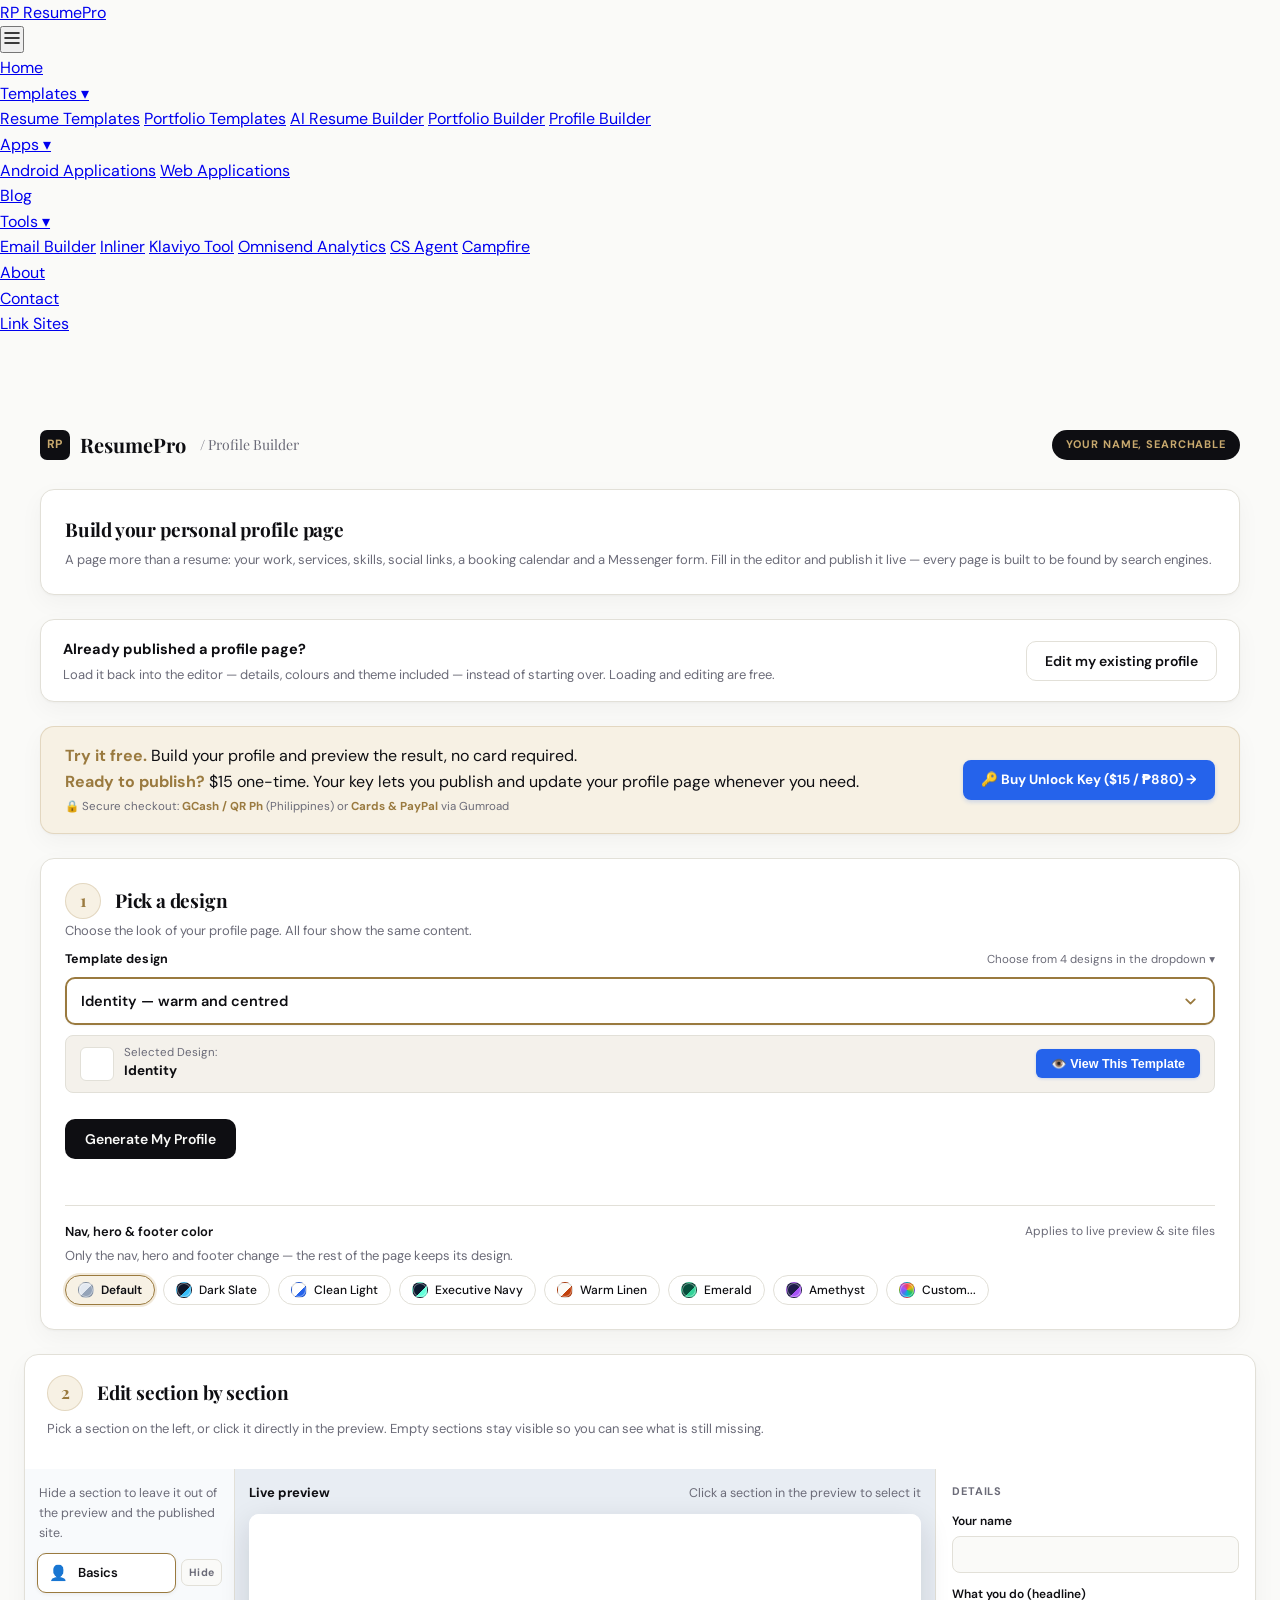
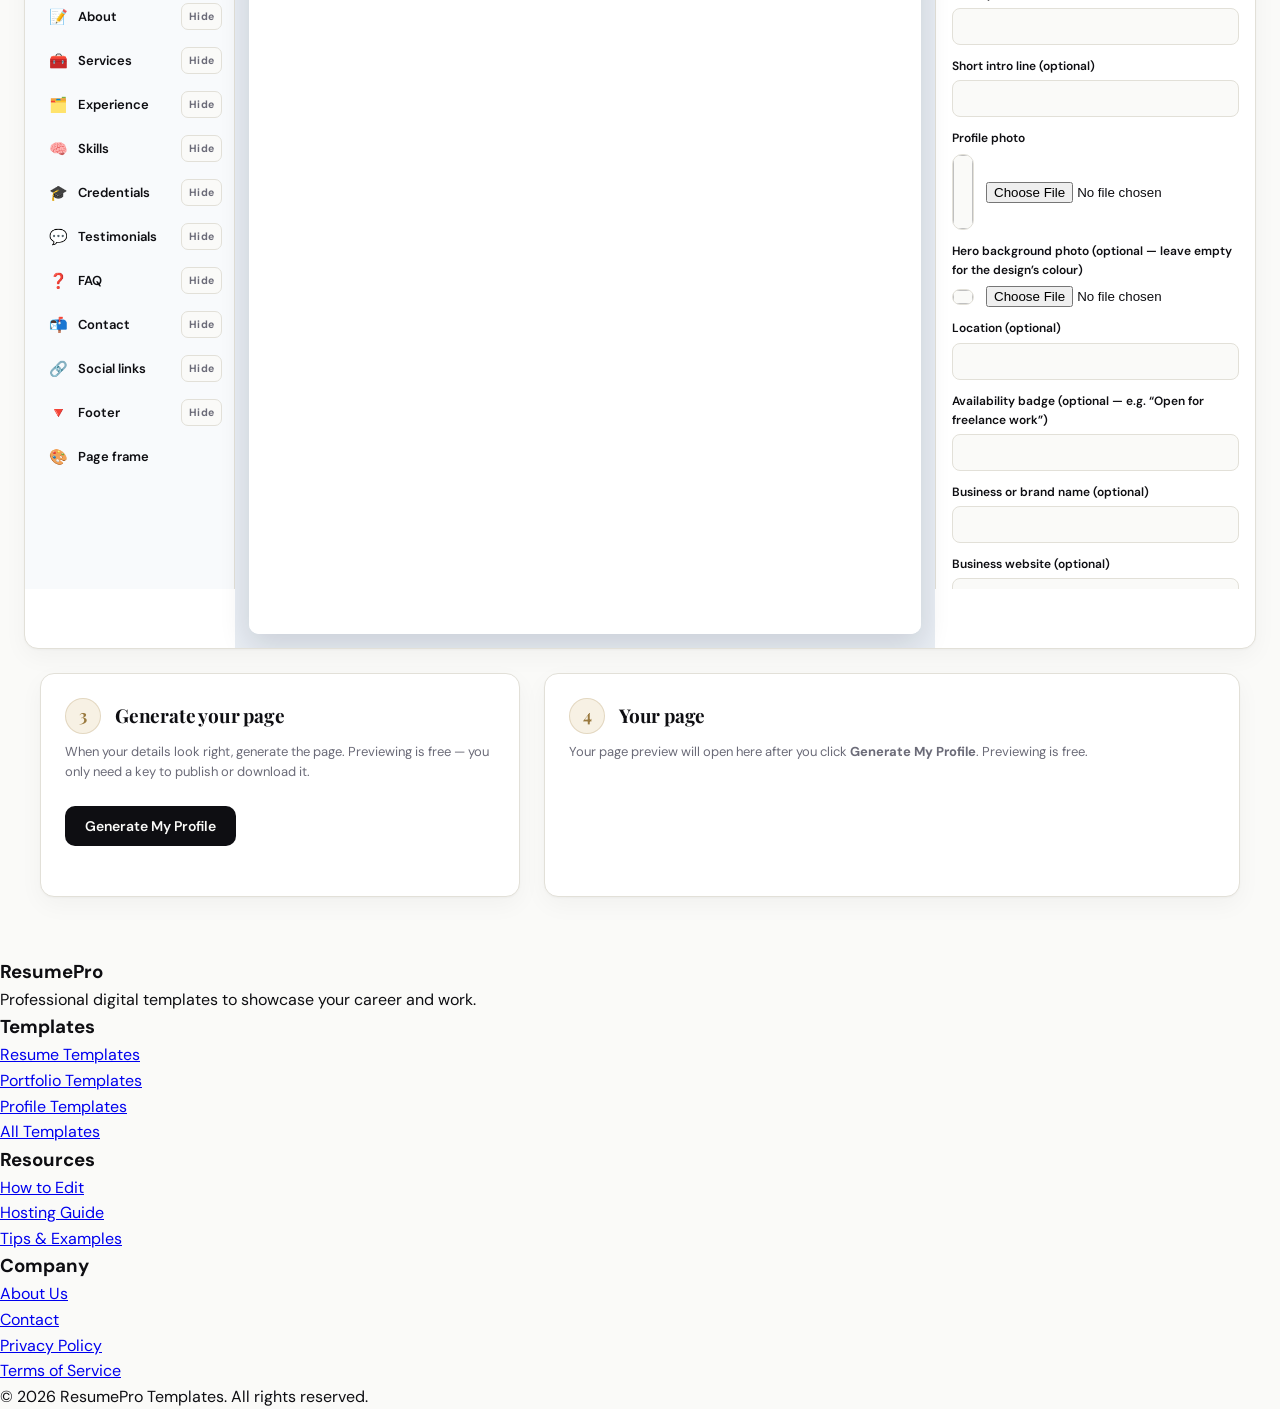
==== index.html @ a58b259f "Add files via upload" ====
<!DOCTYPE html>
<html lang="en">
<head>
<!-- Google tag (gtag.js) -->
<script async src="https://www.googletagmanager.com/gtag/js?id=G-W52LYHBGZY"></script>
<script>
  window.dataLayer = window.dataLayer || [];
  function gtag(){dataLayer.push(arguments);}
  gtag('js', new Date());
  gtag('config', 'G-W52LYHBGZY');
</script>

<meta charset="UTF-8">
<meta name="viewport" content="width=device-width, initial-scale=1.0">
<title>ResumePro — Profile Builder</title>
<meta name="description" content="Build a personal profile page that search engines can find: your work, services, skills, social links, booking calendar and a Messenger contact form. Free to build and preview — $15 one-time to publish.">
<link rel="icon" href="../favicon.svg" type="image/svg+xml">
<link rel="stylesheet" href="../header.css">
<link rel="stylesheet" href="../footer.css">
<link rel="preconnect" href="https://fonts.googleapis.com">
<link rel="preconnect" href="https://fonts.gstatic.com" crossorigin>
<link href="https://fonts.googleapis.com/css2?family=Playfair+Display:ital,wght@0,400;0,700;0,900;1,400;1,700&family=DM+Sans:wght@300;400;500;600&display=swap" rel="stylesheet">
<style>
  :root {
    --ink: #0e0e12;
    --ink-soft: #6b6b78;
    --paper: #fafaf8;
    --paper-warm: #f4f1eb;
    --card: #ffffff;
    --accent: #c8a96e;
    --accent-light: #e8d9b8;
    --accent-dark: #9a7a3f;
    --accent-tint: #f7f1e4;
    --border: #e2e0d8;
    --success: #2d7a4f;
    --error: #b3432f;
    --error-tint: #fbeae6;
    --dark: #0e0e12;
    --font-display: 'Playfair Display', Georgia, serif;
    --font-body: 'DM Sans', 'Segoe UI', system-ui, sans-serif;
    --primary-color: var(--ink);
    --text-color: var(--ink);
    --muted-color: var(--ink-soft);
    --bg-color: var(--paper);
  }
  * { box-sizing: border-box; }
  *, *::before, *::after { margin: 0; padding: 0; box-sizing: border-box; }
  body { font-family: var(--font-body); background: var(--paper); color: var(--ink); margin:0; padding:0; overflow-x: hidden; line-height: 1.6; }
  .page-content {padding: 32px 24px 60px;}
  .wrap { max-width: 1200px; margin: 0 auto; display:grid; gap:24px; grid-template-columns: 1fr; min-width: 0; }
  @media (min-width:1000px){ .wrap.two-col { grid-template-columns: 480px 1fr; } }

  .brand-bar { max-width:1200px; margin:60px auto 28px; display:flex; align-items:center; justify-content:space-between; flex-wrap:wrap; gap:12px; }
  .brand-mark { display:flex; align-items:center; gap:10px; font-family: var(--font-display); font-weight:700; font-size:20px; color: var(--ink); }
  .brand-mark .doc-icon { width:30px; height:30px; border-radius:7px; background:var(--ink); display:flex; align-items:center; justify-content:center; color:var(--accent); font-size:12px; font-weight:700; letter-spacing:0.02em; flex-shrink:0; font-family:var(--font-body); }
  .badge-pill { display:inline-flex; align-items:center; gap:6px; background:var(--ink); color:var(--accent); font-size:11px; font-weight:700; letter-spacing:0.08em; text-transform:uppercase; padding:6px 14px; border-radius:999px; }

  .panel { background:var(--card); border:1px solid var(--border); border-radius:14px; padding:24px; box-shadow:0 1px 2px rgba(14,14,18,0.03), 0 8px 24px rgba(14,14,18,0.04); min-width: 0; }
  .step-head { display:flex; align-items:center; gap:14px; margin-bottom:4px; }
  .step-badge { width:36px; height:36px; border-radius:50%; background:var(--accent-tint); color:var(--accent-dark); font-family:var(--font-display); font-weight:700; font-size:17px; display:flex; align-items:center; justify-content:center; flex-shrink:0; border:1px solid rgba(154,122,63,0.22); }
  h1 { font-family: var(--font-display); font-size:19px; font-weight:700; margin:0; color:var(--ink); letter-spacing:-0.01em; }
  h2 { font-family: var(--font-display); font-size:15px; font-weight:600; margin:22px 0 12px; color:var(--accent-dark); border-bottom:1px solid var(--border); padding-bottom:8px; }
  .sub { color:var(--ink-soft); font-size:13px; margin:8px 0 14px; line-height:1.55; }
  label { font-size:12px; font-weight:600; display:block; margin:8px 0 4px; color:var(--ink); }
  input[type=text], input[type=number], textarea, select {
    width:100%; padding:9px 11px; border:1px solid var(--border); border-radius:8px; font-size:13px; font-family:var(--font-body); background:var(--paper); color:var(--ink);
  }
  input:focus, textarea:focus, select:focus { outline:2px solid var(--accent-dark); outline-offset:1px; }
  textarea { min-height:60px; resize:vertical; }

  /* Template dropdown — styled so it clearly reads as a select control */
  .tpl-select-label { display:flex; align-items:baseline; justify-content:space-between; gap:10px; flex-wrap:wrap; margin:2px 0 8px; }
  .tpl-select-label label { display:inline; margin:0; font-size:12.5px; font-weight:700; color:var(--ink); letter-spacing:0.01em; }
  .tpl-select-label .tpl-select-hint { font-size:11.5px; color:var(--ink-soft); }
  #templateSelect {
    appearance:none; -webkit-appearance:none; -moz-appearance:none;
    width:100%; padding:13px 46px 13px 14px;
    border:2px solid var(--accent-dark); border-radius:10px;
    background-color:#ffffff;
    background-image:url("data:image/svg+xml;charset=UTF-8,%3Csvg xmlns='http://www.w3.org/2000/svg' viewBox='0 0 24 24' fill='none' stroke='%239a7a3f' stroke-width='2.6' stroke-linecap='round' stroke-linejoin='round'%3E%3Cpolyline points='6 9 12 15 18 9'/%3E%3C/svg%3E");
    background-repeat:no-repeat; background-position:right 14px center; background-size:17px 17px;
    font-family:var(--font-body); font-size:14.5px; font-weight:600; color:var(--ink);
    cursor:pointer; box-shadow:0 1px 2px rgba(14,14,18,0.05);
    transition:border-color .15s ease, box-shadow .15s ease, background-color .15s ease;
  }
  #templateSelect:hover { border-color:#7a5f2f; background-color:var(--accent-tint); box-shadow:0 3px 10px rgba(154,122,63,0.16); }
  #templateSelect:focus { outline:none; border-color:var(--accent-dark); box-shadow:0 0 0 4px rgba(154,122,63,0.2); }
  .item-card { border:1px solid var(--border); border-radius:10px; padding:12px; margin-bottom:10px; background:var(--paper); position:relative; }
  .item-card .remove-btn { position:absolute; top:8px; right:8px; background:var(--error-tint); color:var(--error); border:none; border-radius:6px; padding:4px 8px; font-size:11px; cursor:pointer; font-family:var(--font-body); font-weight:600; }
  .items-container.nested { margin:6px 0 8px; padding:10px 10px 4px; border-left:3px solid var(--accent-light); background:var(--card); border-radius:0 8px 8px 0; }
  .items-container.nested .item-card { background:var(--paper-warm); }
  .item-image { padding:6px; font-size:12px; }
  .item-image-preview { display:block; max-width:120px; border-radius:6px; margin-top:6px; }
  .add-btn { background:var(--accent-tint); color:var(--accent-dark); border:1px dashed var(--accent-dark); padding:8px; border-radius:8px; font-size:13px; cursor:pointer; width:100%; margin-top:4px; font-family:var(--font-body); font-weight:600; }
  .add-btn:hover { background:var(--accent-light); }
  button.primary { background:var(--ink); color:var(--paper); border:none; padding:11px 20px; border-radius:10px; font-size:14px; cursor:pointer; font-weight:600; margin-top:10px; font-family:var(--font-body); transition:background 0.15s; }
  button.primary:hover:not(:disabled) { background:var(--accent-dark); }
  button.primary:disabled { opacity:0.5; cursor:not-allowed; }
  button.secondary { background:var(--card); color:var(--ink); border:1px solid var(--border); padding:10px 18px; border-radius:10px; font-size:14px; cursor:pointer; font-weight:600; font-family:var(--font-body); transition:background 0.15s; }
  button.secondary:hover:not(:disabled) { background:var(--paper-warm); }
  .status { font-size:13px; color:var(--ink-soft); margin-top:8px; min-height:18px; }
  .status.error { color:var(--error); } .status.success { color:var(--success); }
  button.is-loading { pointer-events: none; opacity: 0.75; }
  button.is-loading::before {
    content: ''; display: inline-block; width: 14px; height: 14px; margin-right: 8px; vertical-align: -2px;
    border-radius: 50%; border: 2px solid rgba(255, 255, 255, 0.35); border-top-color: #fff;
    animation: rpSpin 0.7s linear infinite;
  }
  button.secondary.is-loading::before { border-color: rgba(14, 14, 18, 0.2); border-top-color: var(--ink); }
  @keyframes rpSpin { to { transform: rotate(360deg); } }

  .img-upload { display:flex; align-items:center; gap:12px; margin-top:6px; }
  .img-preview { width:64px; height:64px; border-radius:10px; object-fit:cover; background:var(--paper); border:1px solid var(--border); }
  .json-box { background:var(--ink); color:var(--accent-light); font-family:'Courier New',monospace; font-size:12px; padding:14px; border-radius:10px; max-height:480px; width:600px; max-width:100%; overflow:auto; white-space:pre-wrap; min-width:0; border:1px solid rgba(255,255,255,0.06); }
  ::selection { background: var(--accent-light); color: var(--ink); }

  /* Theme & Color Switcher */
  .theme-swatch-grid { display:flex; flex-wrap:wrap; gap:8px; margin-top:8px; }
  .theme-pill {
    display:inline-flex; align-items:center; gap:7px; padding:6px 12px;
    background:var(--card); border:1px solid var(--border); border-radius:999px;
    font-size:12px; font-weight:500; color:var(--ink); cursor:pointer;
    transition:all 0.15s ease; user-select:none; font-family:var(--font-body);
  }
  .theme-pill:hover { border-color:var(--accent); transform:translateY(-1px); }
  .theme-pill.active { border-color:var(--accent-dark); background:var(--accent-tint); font-weight:600; box-shadow:0 0 0 2px rgba(200,169,110,0.25); }
  .theme-circle { width:16px; height:16px; border-radius:50%; border:1px solid rgba(0,0,0,0.15); flex-shrink:0; position:relative; box-shadow:inset 0 0 0 1px rgba(255,255,255,0.4); }

  /* Technical parts stay in the page for the code, but customers never see them */
  #resultBox, #downloadJsonBtn { display: none !important; }
  .price-note { background: var(--accent-tint); border: 1px solid rgba(154,122,63,0.22); }
  .price-note strong { color: var(--accent-dark); }

  /* --- Section editor (structure | preview | properties) --- */
  .editor-wrap { max-width: 1760px; }
  .editor-grid { display:grid; grid-template-columns: 210px minmax(0,1fr) 320px; align-items:stretch; }
  @media (max-width:1180px){ .editor-grid { grid-template-columns: 210px minmax(0,1fr); } .editor-properties { grid-column:1 / -1; border-left:0; border-top:1px solid var(--border); } }
  @media (max-width:860px){ .editor-grid { grid-template-columns:1fr; } .editor-rail { border-right:0; border-bottom:1px solid var(--border); } }

  .editor-rail { background:#f8fafc; border-right:1px solid var(--border); padding:14px 12px; max-height:720px; overflow:auto; }
  .editor-properties { border-left:1px solid var(--border); padding:14px 16px; max-height:720px; overflow:auto; background:#fff; }
  .editor-canvas { background:#e8edf3; padding:14px; display:flex; flex-direction:column; min-width:0; }
  .editor-canvas-head { display:flex; justify-content:space-between; align-items:center; gap:12px; flex-wrap:wrap; margin-bottom:10px; font-size:12.5px; color:var(--ink-soft); }
  .editor-canvas-head strong { color:var(--ink); font-size:13px; }
  .editor-canvas-body { position:relative; height:720px; background:#fff; border-radius:10px; overflow:hidden; box-shadow:0 10px 30px rgba(15,23,42,.14); }
  #editorPreview { width:100%; height:720px; border:0; display:block; background:#fff; transform-origin:top left; }
  @media (max-width:860px){ .editor-canvas-body { height:520px; } }

  .editor-panel-head { font-size:11px; font-weight:700; letter-spacing:.08em; text-transform:uppercase; color:var(--ink-soft); margin-bottom:10px; }
  .editor-section-btn { display:flex; align-items:center; gap:10px; width:100%; text-align:left; padding:9px 10px; margin-bottom:4px; border:1px solid transparent; border-radius:9px; background:transparent; cursor:pointer; font-family:var(--font-body); font-size:13px; font-weight:600; color:var(--ink); }
  .editor-section-btn:hover:not(:disabled) { background:#fff; border-color:var(--border); }
  .editor-section-btn.is-active { background:#fff; border-color:var(--accent-dark); box-shadow:0 1px 4px rgba(0,0,0,.07); }
  .editor-section-btn.is-unsupported { opacity:.4; cursor:not-allowed; }
  .editor-section-icon { font-size:15px; width:20px; text-align:center; }
  .editor-section-item { display:flex; align-items:center; gap:5px; margin-bottom:4px; }
  .editor-section-item .editor-section-btn { flex:1 1 auto; min-width:0; margin-bottom:0; }
  .editor-section-toggle { flex:0 0 auto; border:1px solid var(--border); background:var(--paper); color:var(--ink-soft); border-radius:7px; padding:6px 7px; font-family:var(--font-body); font-size:10.5px; font-weight:700; letter-spacing:.02em; cursor:pointer; }
  .editor-section-toggle:hover { border-color:var(--accent-dark); color:var(--accent-dark); background:#fff; }
  .editor-section-item.is-hidden .editor-section-btn { opacity:.55; }
  .editor-section-item.is-hidden .editor-section-name { text-decoration:line-through; }
  .editor-section-item.is-hidden .editor-section-toggle { border-color:var(--accent-dark); color:var(--accent-dark); background:var(--accent-tint); }
  .editor-form label { display:block; font-size:12px; font-weight:600; margin:12px 0 4px; color:var(--ink); }
  .editor-form .item-card { border:1px solid var(--border); border-radius:10px; padding:12px; margin-bottom:10px; background:var(--paper); position:relative; }
  .editor-form .item-card .remove-btn { position:absolute; top:8px; right:8px; background:var(--error-tint); color:var(--error); border:none; border-radius:6px; padding:4px 8px; font-size:11px; cursor:pointer; font-family:var(--font-body); font-weight:600; }
  .editor-form .items-container.nested { margin:6px 0 8px; padding:10px 10px 4px; border-left:3px solid var(--accent-light); background:var(--card); border-radius:0 8px 8px 0; }
  .editor-form .items-container.nested .item-card { background:var(--paper-warm); }
  .editor-form .add-btn { background:var(--accent-tint); color:var(--accent-dark); border:1px dashed var(--accent-dark); padding:8px; border-radius:8px; font-size:13px; cursor:pointer; width:100%; margin-top:4px; font-family:var(--font-body); font-weight:600; }
  .editor-form .add-btn:hover { background:var(--accent-light); }
  .editor-form .img-preview { width:76px; height:76px; border-radius:10px; object-fit:cover; background:var(--paper); border:1px solid var(--border); display:block; }
  .editor-form .img-preview.is-wide { width:120px; aspect-ratio:4/3; height:auto; }
  .editor-note { font-size:12.5px; color:var(--ink-soft); }
  .editor-subhead { font-size:11px; font-weight:700; letter-spacing:.08em; text-transform:uppercase; color:var(--ink-soft); margin:20px 0 8px; padding-top:14px; border-top:1px solid var(--border); }
  .editor-colors { margin-top:4px; }
  .editor-color-row { display:flex; align-items:center; gap:10px; margin-bottom:8px; }
  .editor-color-label { flex:0 0 96px; font-size:12px; font-weight:600; color:var(--ink); margin:0; }
  .editor-color-controls { display:flex; align-items:center; gap:8px; flex:1; }
  .editor-color-swatch { width:34px; height:28px; padding:0; border:1px solid var(--border); border-radius:7px; background:none; cursor:pointer; }
  .editor-color-swatch.is-default { opacity:.45; }
  .editor-color-hex { flex:1; min-width:0; padding:6px 9px !important; font-size:12.5px !important; font-family:ui-monospace,SFMono-Regular,Menlo,monospace; }
  .editor-color-reset { border:1px solid var(--border); background:var(--paper); color:var(--ink-soft); border-radius:7px; padding:6px 9px; font-size:11.5px; font-weight:600; cursor:pointer; font-family:var(--font-body); }
  .editor-color-reset:hover { border-color:var(--accent-dark); color:var(--accent-dark); }
</style>
<script>
!function(f,b,e,v,n,t,s)
{if(f.fbq)return;n=f.fbq=function(){n.callMethod?
n.callMethod.apply(n,arguments):n.queue.push(arguments)};
if(!f._fbq)f._fbq=n;n.push=n;n.loaded=!0;n.version='2.0';
n.queue=[];t=b.createElement(e);t.async=!0;
t.src=v;s=b.getElementsByTagName(e)[0];
s.parentNode.insertBefore(t,s)}(window, document,'script',
'https://connect.facebook.net/en_US/fbevents.js');
fbq('init', '2153303078555379');
fbq('track', 'PageView');
fbq('track', 'ViewContent', {content_name: 'profile-builder'});
</script>
</head>
<body>
<noscript><img height="1" width="1" style="display:none"
src="https://www.facebook.com/tr?id=2153303078555379&ev=PageView&noscript=1"
/></noscript>

<header>
    <div class="header-content">

        <!-- Logo -->
        <a href="../index.html" class="logo">
            <span class="logo-icon">RP</span>
            <span>ResumePro</span>
        </a>

        <!-- Nav + Hamburger -->
        <div class="nav-container">
            <button class="hamburger" aria-label="Toggle navigation" aria-expanded="false">
                <svg width="20" height="20" viewBox="0 0 20 20" fill="none" xmlns="http://www.w3.org/2000/svg" aria-hidden="true">
                    <path d="M3 5H17M3 10H17M3 15H17" stroke="currentColor" stroke-width="1.6" stroke-linecap="round"/>
                </svg>
            </button>

            <ul class="header-nav-menu" role="menubar">

                <li class="header-nav-item" role="none">
                    <a href="../index.html" class="header-nav-link" role="menuitem">Home</a>
                </li>

                <li class="header-nav-item header-dropdown" role="none">
                    <a href="#" class="header-nav-link" role="menuitem" aria-haspopup="true" aria-expanded="false">
                        Templates
                        <span class="header-dropdown-icon" aria-hidden="true">▾</span>
                    </a>
                    <div class="header-dropdown-content" role="menu">
                        <a href="../resume-templates.html"   class="header-dropdown-item" role="menuitem">Resume Templates</a>
                        <a href="../portfolio-templates.html" class="header-dropdown-item" role="menuitem">Portfolio Templates</a>
                        <a href="../resume-builder/" class="header-dropdown-item" role="menuitem">AI Resume Builder</a>
                        <a href="/portfolio-builder/" class="header-dropdown-item" role="menuitem">Portfolio Builder</a>
                        <a href="/profile-builder/" class="header-dropdown-item" role="menuitem" aria-current="page">Profile Builder</a>
                    </div>
                </li>

                <li class="header-nav-item header-dropdown" role="none">
                    <a href="#" class="header-nav-link" role="menuitem" aria-haspopup="true" aria-expanded="false">
                        Apps
                        <span class="header-dropdown-icon" aria-hidden="true">▾</span>
                    </a>
                    <div class="header-dropdown-content" role="menu">
                        <a href="../android-applications.html"   class="header-dropdown-item" role="menuitem">Android Applications</a>
                        <a href="../family-connection-tools.html" class="header-dropdown-item" role="menuitem">Web Applications</a>
                    </div>
                </li>

                <li class="header-nav-item" role="none">
                    <a href="../blog-list.html" class="header-nav-link" role="menuitem">Blog</a>
                </li>

                <li class="header-nav-item" role="none" style="display: none;">
                    <a href="../klaviyo-analytics.html" class="header-nav-link" role="menuitem">Klaviyo Analytics</a>
                </li>

                <li class="header-nav-item header-dropdown" role="none">
                    <a href="#" class="header-nav-link" role="menuitem" aria-haspopup="true" aria-expanded="false">
                        Tools
                        <span class="header-dropdown-icon" aria-hidden="true">▾</span>
                    </a>
                    <div class="header-dropdown-content" role="menu">
                        <a href="../email-builder.html"  class="header-dropdown-item" role="menuitem">Email Builder</a>
                        <a href="../inliner.html"              class="header-dropdown-item" role="menuitem">Inliner</a>
                        <a href="../klaviyo-tool.html"               class="header-dropdown-item" role="menuitem">Klaviyo Tool</a>
                        <a href="../omnisend.html"                   class="header-dropdown-item" role="menuitem">Omnisend Analytics</a>
                        <a href="../adg-customer-service-agent.html"   class="header-dropdown-item" role="menuitem">CS Agent</a>
                        <a href="../campfire.html"   class="header-dropdown-item" role="menuitem">Campfire</a>
                    </div>
                </li>

                <li class="header-nav-item" role="none">
                    <a href="../about.html" class="header-nav-link" role="menuitem">About</a>
                </li>

                <li class="header-nav-item" role="none">
                    <a href="../contact.html" class="header-nav-link" role="menuitem">Contact</a>
                </li>
                <li class="header-nav-item" role="none"><a href="../portfolio-builder/link-sites.html" class="header-nav-link" role="menuitem">Link Sites</a></li>

            </ul>
        </div>
    </div>
</header>

<div class="page-content">
<div class="brand-bar">
  <div class="brand-mark"><span class="doc-icon">RP</span> ResumePro <span style="color:var(--ink-soft); font-weight:400; font-size:14px; margin-left:4px;">/ Profile Builder</span></div>
  <span class="badge-pill">Your name, searchable</span>
</div>

<div class="wrap">
  <div class="panel" style="display:flex; justify-content:space-between; align-items:center; flex-wrap:wrap; gap:14px;">
    <div>
      <h1>Build your personal profile page</h1>
      <div class="sub" style="margin:6px 0 0;">A page more than a resume: your work, services, skills, social links, a booking calendar and a Messenger form. Fill in the editor and publish it live — every page is built to be found by search engines.</div>
    </div>
  </div>
</div>

<div class="wrap" style="margin-top:24px;">
  <div class="panel" style="padding:16px 22px;">
    <div style="display:flex; justify-content:space-between; align-items:center; flex-wrap:wrap; gap:12px;">
      <div>
        <strong style="font-size:14.5px; color:var(--ink);">Already published a profile page?</strong>
        <div class="sub" style="margin:3px 0 0;">Load it back into the editor — details, colours and theme included — instead of starting over. Loading and editing are free.</div>
      </div>
      <button type="button" class="secondary" id="restoreProfileToggle" style="white-space:nowrap;">Edit my existing profile</button>
    </div>
    <div id="restoreProfileBody" style="display:none; margin-top:14px; padding-top:14px; border-top:1px solid var(--border);">
      <div id="restoreProfileRememberedWrap" style="display:none; margin-bottom:10px;">
        <label for="restoreProfileSelect" style="font-size:12.5px; font-weight:600; color:var(--ink); display:block; margin-bottom:5px;">Sites published from this browser</label>
        <select id="restoreProfileSelect"></select>
      </div>
      <label for="restoreProfileUrl" style="font-size:12.5px; font-weight:600; color:var(--ink); display:block; margin-bottom:5px;">Or paste your live profile link</label>
      <div style="display:flex; gap:8px; flex-wrap:wrap;">
        <input id="restoreProfileUrl" type="text" placeholder="https://resumepro.pages.dev/p/your-name" style="flex:1; min-width:240px; padding:9px 12px; border:1px solid var(--border); border-radius:8px; font-size:13.5px; background:var(--card); color:var(--ink);">
        <button type="button" id="restoreProfileBtn" class="primary">Open in editor</button>
      </div>
      <div style="margin-top:8px; font-size:11.5px; color:var(--ink-soft);">Editing is free and needs no key. Your existing key is only needed when you publish the update.</div>
      <div class="status" id="restoreProfileStatus"></div>
    </div>
  </div>
</div>

<div class="wrap" style="margin-top:24px;">
  <div class="panel price-note" style="padding:16px 24px; display:flex; justify-content:space-between; align-items:center; flex-wrap:wrap; gap:14px;">
    <div>
      <strong>Try it free.</strong> Build your profile and preview the result, no card required.<br>
      <strong>Ready to publish?</strong> $15 one-time. Your key lets you publish and update your profile page whenever you need.
      <div style="font-size:11.5px; color:var(--ink-soft); margin-top:4px; display:flex; align-items:center; gap:5px;">
        <span>🔒 Secure checkout: <strong>GCash / QR Ph</strong> (Philippines) or <strong>Cards &amp; PayPal</strong> via Gumroad</span>
      </div>
    </div>
    <a href="#" onclick="if(window.openPaymentOptionsModal){event.preventDefault();window.openPaymentOptionsModal();}return false;" style="display:inline-flex; align-items:center; gap:6px; background:#2563eb; color:#ffffff; padding:9px 18px; border-radius:8px; font-weight:700; font-size:13.5px; text-decoration:none; box-shadow:0 2px 4px rgba(37,99,235,0.2); white-space:nowrap;">
      🔑 Buy Unlock Key ($15 / ₱880) →
    </a>
  </div>
</div>

<div class="wrap" style="margin-top:24px;">
  <div class="panel">
    <div style="display:flex; justify-content:space-between; align-items:flex-end; flex-wrap:wrap; gap:10px; margin-bottom:8px;">
      <div>
        <div class="step-head" style="margin-bottom:2px;"><span class="step-badge">1</span><h1>Pick a design</h1></div>
        <div class="sub" style="margin:2px 0 0;">Choose the look of your profile page. All four show the same content.</div>
      </div>
    </div>

    <div class="tpl-select-label">
      <label for="templateSelect">Template design</label>
      <span class="tpl-select-hint">Choose from 4 designs in the dropdown ▾</span>
    </div>
    <select id="templateSelect">
      <option value="style1">Identity — warm and centred</option>
      <option value="style2">Editorial — magazine layout</option>
      <option value="style3">Spotlight — dark and bold</option>
      <option value="style4">Quiet — minimal and typographic</option>
    </select>

    <div id="templateQuickPreviewBar" style="display:flex; align-items:center; justify-content:space-between; flex-wrap:wrap; gap:10px; margin-top:10px; padding:10px 14px; background:var(--paper-warm, #f8fafc); border:1px solid var(--border); border-radius:8px;">
      <div style="display:flex; align-items:center; gap:10px; font-size:13px;">
        <span style="display:inline-flex; align-items:center; justify-content:center; width:34px; height:34px; border-radius:6px; background:#fff; border:1px solid var(--border); overflow:hidden; flex-shrink:0;">
          <img id="quickPreviewThumb" src="" alt="" style="width:100%; height:100%; object-fit:cover; display:none;" onerror="this.style.display='none'">
        </span>
        <div>
          <span style="color:var(--ink-soft); font-size:11.5px; display:block; line-height:1.2;">Selected Design:</span>
          <strong id="quickPreviewSelectedName" style="color:var(--ink); font-size:13.5px;">Identity</strong>
        </div>
      </div>
      <div style="display:flex; align-items:center; gap:8px;">
        <button type="button" id="openTemplateQuickPreviewBtn" style="display:inline-flex; align-items:center; gap:6px; background:#2563eb; color:#ffffff; border:none; padding:7px 15px; border-radius:6px; font-size:12.5px; font-weight:600; cursor:pointer; transition:all 0.15s ease; box-shadow:0 1px 3px rgba(37,99,235,0.2);">
          👁️ View This Template
        </button>
      </div>
    </div>

    <div style="margin-top:16px;">
      <button class="primary" id="generateBtnTop" type="button">Generate My Profile</button>
      <div class="status" id="genStatusTop"></div>
    </div>

    <!-- Background & Color Theme Customization -->
    <div style="margin-top:20px; padding-top:16px; border-top:1px solid var(--border);">
      <div style="display:flex; justify-content:space-between; align-items:center; margin-bottom:4px;">
        <label style="font-size:13px; font-weight:600; color:var(--ink); margin:0;">
          Nav, hero &amp; footer color
        </label>
        <span style="font-size:12px; color:var(--ink-soft);">Applies to live preview &amp; site files</span>
      </div>
      <div class="sub" style="margin-top:2px; margin-bottom:8px;">Only the nav, hero and footer change — the rest of the page keeps its design.</div>
      <div class="theme-swatch-grid" id="themePickerGrid">
        <button type="button" class="theme-pill active" data-theme-id="default">
          <span class="theme-circle" style="background:linear-gradient(135deg, #e2e8f0 50%, #94a3b8 50%);"></span>
          <span>Default</span>
        </button>
        <button type="button" class="theme-pill" data-theme-id="dark-slate">
          <span class="theme-circle" style="background:linear-gradient(135deg, #0f172a 60%, #38bdf8 60%);"></span>
          <span>Dark Slate</span>
        </button>
        <button type="button" class="theme-pill" data-theme-id="clean-light">
          <span class="theme-circle" style="background:linear-gradient(135deg, #ffffff 60%, #2563eb 60%);"></span>
          <span>Clean Light</span>
        </button>
        <button type="button" class="theme-pill" data-theme-id="executive-navy">
          <span class="theme-circle" style="background:linear-gradient(135deg, #0a192f 60%, #64ffda 60%);"></span>
          <span>Executive Navy</span>
        </button>
        <button type="button" class="theme-pill" data-theme-id="warm-linen">
          <span class="theme-circle" style="background:linear-gradient(135deg, #fdfbf7 60%, #c2410c 60%);"></span>
          <span>Warm Linen</span>
        </button>
        <button type="button" class="theme-pill" data-theme-id="emerald">
          <span class="theme-circle" style="background:linear-gradient(135deg, #064e3b 60%, #34d399 60%);"></span>
          <span>Emerald</span>
        </button>
        <button type="button" class="theme-pill" data-theme-id="amethyst">
          <span class="theme-circle" style="background:linear-gradient(135deg, #1e1b4b 60%, #a855f7 60%);"></span>
          <span>Amethyst</span>
        </button>
        <button type="button" class="theme-pill" data-theme-id="custom">
          <span class="theme-circle" style="background:conic-gradient(#f43f5e, #eab308, #22c55e, #06b6d4, #6366f1, #a855f7, #f43f5e);"></span>
          <span>Custom...</span>
        </button>
      </div>

      <!-- Custom Color Inputs (revealed when 'Custom...' is selected) -->
      <div id="customColorBox" style="display:none; margin-top:12px; padding:14px 16px; background:var(--paper-warm); border-radius:10px; border:1px solid var(--border);">
        <div style="display:flex; justify-content:space-between; align-items:center; margin-bottom:10px;">
          <span style="font-size:12px; font-weight:700; color:var(--ink); text-transform:uppercase; letter-spacing:0.04em;">Custom Palette &amp; Text</span>
          <div style="display:flex; gap:6px;">
            <button type="button" id="quickLightTextBtn" style="background:var(--card); border:1px solid var(--border); border-radius:4px; padding:2px 8px; font-size:11px; cursor:pointer; font-weight:600; color:var(--ink);">🌙 Light Text</button>
            <button type="button" id="quickDarkTextBtn" style="background:var(--card); border:1px solid var(--border); border-radius:4px; padding:2px 8px; font-size:11px; cursor:pointer; font-weight:600; color:var(--ink);">☀️ Dark Text</button>
          </div>
        </div>
        <div style="display:flex; gap:16px; flex-wrap:wrap; align-items:center;">
          <div style="display:flex; align-items:center; gap:8px;">
            <label for="customBgStart" style="font-size:12px; color:var(--ink-soft);">Background 1:</label>
            <input type="color" id="customBgStart" value="#0f172a" style="border:none; width:30px; height:30px; border-radius:6px; cursor:pointer; background:none;">
            <span id="customBgStartVal" style="font-family:monospace; font-size:11px; color:var(--ink-soft);">#0f172a</span>
          </div>
          <div style="display:flex; align-items:center; gap:8px;">
            <label for="customBgEnd" style="font-size:12px; color:var(--ink-soft);">Background 2:</label>
            <input type="color" id="customBgEnd" value="#1e293b" style="border:none; width:30px; height:30px; border-radius:6px; cursor:pointer; background:none;">
            <span id="customBgEndVal" style="font-family:monospace; font-size:11px; color:var(--ink-soft);">#1e293b</span>
          </div>
          <div style="display:flex; align-items:center; gap:8px;">
            <label for="customTextColor" style="font-size:12px; color:var(--ink-soft); font-weight:600;">Text Color:</label>
            <input type="color" id="customTextColor" value="#f8fafc" style="border:none; width:30px; height:30px; border-radius:6px; cursor:pointer; background:none;">
            <span id="customTextColorVal" style="font-family:monospace; font-size:11px; color:var(--ink-soft);">#f8fafc</span>
          </div>
          <div style="display:flex; align-items:center; gap:8px;">
            <label for="customAccent" style="font-size:12px; color:var(--ink-soft);">Accent:</label>
            <input type="color" id="customAccent" value="#38bdf8" style="border:none; width:30px; height:30px; border-radius:6px; cursor:pointer; background:none;">
            <span id="customAccentVal" style="font-family:monospace; font-size:11px; color:var(--ink-soft);">#38bdf8</span>
          </div>
        </div>
      </div>
    </div>

  </div>
</div>

<!-- SECTION EDITOR: structure | live preview | properties -->
<div class="wrap editor-wrap" style="margin-top:24px;">
  <div class="panel" style="padding:0; overflow:hidden;">
    <div class="step-head" style="padding:20px 22px 0; margin-bottom:0;">
      <span class="step-badge">2</span><h1>Edit section by section</h1>
    </div>
    <div class="sub" style="padding:0 22px 16px;">
      Pick a section on the left, or click it directly in the preview. Empty sections stay visible so you can see what is still missing.
    </div>
    <div class="editor-grid">
      <aside class="editor-rail" id="editorStructure">
        <div class="editor-panel-head">Sections</div>
      </aside>
      <section class="editor-canvas">
        <div class="editor-canvas-head">
          <strong id="editorCanvasTitle">Live preview</strong>
          <span class="editor-canvas-hint">Click a section in the preview to select it</span>
        </div>
        <div class="editor-canvas-body">
          <iframe id="editorPreview" title="Profile preview" sandbox="allow-scripts allow-popups allow-forms allow-downloads"></iframe>
        </div>
      </section>
      <aside class="editor-properties">
        <div class="editor-panel-head">Details</div>
        <form id="resumeForm" class="editor-form"></form>
      </aside>
    </div>
  </div>
</div>

<div class="wrap two-col" style="margin-top:24px;">

  <div class="panel">
    <div class="step-head"><span class="step-badge">3</span><h1>Generate your page</h1></div>
    <div class="sub">When your details look right, generate the page. Previewing is free — you only need a key to publish or download it.</div>
    <button class="primary" id="generateBtn" type="button">Generate My Profile</button>
    <div class="status" id="genStatus"></div>
  </div>

  <div class="panel">
    <div class="step-head"><span class="step-badge">4</span><h1>Your page</h1></div>

    <div class="sub" id="resultEmpty">Your page preview will open here after you click <strong>Generate My Profile</strong>. Previewing is free.</div>

    <!-- Kept for the code, hidden from customers by the CSS above -->
    <div class="json-box" id="resultBox"></div>
    <button class="secondary" id="downloadJsonBtn" style="display:none; margin-top:10px;">Download website data</button>

    <div id="resultActions" style="display:none;">
      <div class="sub">Your website is ready. Looks good? Publish it for $15 one-time.</div>

      <div style="margin:12px 0 4px; font-size:12px; color:var(--ink-soft); display:flex; align-items:center; gap:6px;">
        <span>Color theme:</span>
        <span id="activeThemeBadge" style="font-weight:600; color:var(--ink); padding:2px 8px; border-radius:999px; background:var(--paper-warm); border:1px solid var(--border);">Default</span>
        <span style="font-size:11px;">(change it in Step 1 or inside the preview)</span>
      </div>

      <div style="margin-top:16px; display:flex; gap:10px; flex-wrap:wrap; align-items:center;">
        <button class="primary" id="publishBtn" type="button">Publish My Website — $15</button>
        <button class="secondary" id="previewBtn" type="button">View Preview</button>
        <a href="#" id="step3BuyKeyBtn" onclick="if(window.openPaymentOptionsModal){event.preventDefault();window.openPaymentOptionsModal();}return false;" style="display:inline-flex; align-items:center; gap:6px; background:#10b981; color:#ffffff; padding:9px 16px; border-radius:8px; font-weight:700; font-size:13px; text-decoration:none; border:1px solid #059669; box-shadow:0 1px 3px rgba(0,0,0,0.1);">
          🔑 Buy Unlock Key ($15 / ₱880)
        </a>
        <button class="secondary" id="editInfoBtn" type="button">Edit Information</button>
        <button class="secondary" id="downloadSiteBtn" type="button">Download Website</button>
      </div>
    </div>

    <div class="status" id="previewStatus"></div>
    <div class="status" id="publishStatus"></div>
    <div id="publishResult" style="margin-top:8px;"></div>
    <div id="previewContainer" style="margin-top:12px;"></div>
  </div>
</div>
</div>
<footer>
    <div class="footer-content">
        <div class="footer-column">
            <h3>ResumePro</h3>
            <p>Professional digital templates to showcase your career and work.</p>
        </div>

        <div class="footer-column">
            <h3>Templates</h3>
            <ul class="footer-links">
                <li><a href="../resume-templates.html">Resume Templates</a></li>
                <li><a href="../portfolio-templates.html">Portfolio Templates</a></li>
                <li><a href="../profile-templates.html">Profile Templates</a></li>
                <li><a href="#">All Templates</a></li>
            </ul>
        </div>

        <div class="footer-column">
            <h3>Resources</h3>
            <ul class="footer-links">
                <li><a href="../resume-builder/help.html#editing">How to Edit</a></li>
                <li><a href="../resume-builder/help.html#hosting">Hosting Guide</a></li>
                <li><a href="../resume-builder/help.html#tips">Tips & Examples</a></li>
            </ul>
        </div>

        <div class="footer-column">
            <h3>Company</h3>
            <ul class="footer-links">
                <li><a href="../about.html">About Us</a></li>
                <li><a href="../contact.html">Contact</a></li>
                <li><a href="../privacy.html">Privacy Policy</a></li>
                <li><a href="../terms.html">Terms of Service</a></li>
            </ul>
        </div>
    </div>

    <div class="copyright">
        <p>&copy; 2026 ResumePro Templates. All rights reserved.</p>
    </div>
</footer>

<script src="https://cdnjs.cloudflare.com/ajax/libs/jszip/3.10.1/jszip.min.js"></script>
<script src="mapping-engine.js"></script>
<script src="site-import.js"></script>
<script src="draft-store.js"></script>
<script>
let MASTER_SCHEMA = null;
let MAPPINGS = null;
let ALL_TEMPLATE_SCHEMAS = null;
let profileImageDataUri = '';
// Per-field uploads (keyed by master path). profileImage keeps its legacy
// global above; every other image field stores its data URI here.
const imageDataUris = {};
let lastResult = null;

const formEl = document.getElementById('resumeForm');
const templateSelect = document.getElementById('templateSelect');

// --- Load config files ---
Promise.all([
  fetch('profile-master-schema.json').then(r => r.json()),
  fetch('profile-mappings.json').then(r => r.json()),
  fetch('all_template_schemas.json').then(r => r.json())
]).then(async ([schema, mappings, allSchemas]) => {
  MASTER_SCHEMA = schema;
  MAPPINGS = mappings;
  ALL_TEMPLATE_SCHEMAS = allSchemas;

  // Designs can be linked directly as ?template=style3 (e.g. from a template gallery).
  const requested = new URLSearchParams(window.location.search).get('template');
  if (requested && [...templateSelect.options].some(o => o.value === requested)) {
    templateSelect.value = requested;
  }

  // The section editor replaces the flat form; fall back to the flat form if
  // the editor script failed to load. The ready promise is normally created by
  // a later script block; define it here too for the rare ordering where the
  // config fetches resolve before that block has been parsed.
  if (!window.__rpEditorReady) {
    window.__rpEditorReady = new Promise(function (resolve) {
      window.__rpEditorResolve = resolve;
      setTimeout(function () { resolve(!!window.ProfileEditor); }, 4000);
    });
  }
  await window.__rpEditorReady;
  var editorReady = window.ProfileEditor &&
    (window.ProfileEditor.isActive() || window.ProfileEditor.init());
  if (!editorReady) renderForm();
  initProfileDrafts();
  initProfileRestore();
}).catch(err => {
  console.error(err);
  document.getElementById('genStatus').textContent = 'Could not load the builder. Please refresh the page and try again.';
  document.getElementById('genStatus').className = 'status error';
});

// ── Saved drafts ──────────────────────────────────────────────────────────
function currentProfileDraft() {
  const canonical = (window.ProfileEditor && window.ProfileEditor.isActive())
    ? window.ProfileEditor.getCanonical()
    : collectFormData();
  return {
    template: templateSelect.value,
    canonical: canonical,
    photo: profileImageDataUri || '',
    generated: !!lastResult,
    // Publish stores the id under the full template key ("profile/style1"),
    // so the draft has to read the same sanitized key.
    siteId: localStorage.getItem('publishedProfileId_profile_' + templateSelect.value) || '',
    theme: (typeof currentThemeData !== 'undefined' && currentThemeData) || null,
    themeId: (typeof currentThemeId !== 'undefined' && currentThemeId) || 'default'
  };
}

function populateFallbackForm(data) {
  formEl.querySelectorAll('.master-field').forEach(input => {
    const value = getPath(data, input.dataset.path);
    if (value !== undefined && value !== null) input.value = value;
  });
  formEl.querySelectorAll('[data-repeatable-path]').forEach(section => {
    const path = section.dataset.repeatablePath;
    const field = MASTER_SCHEMA.find(f => f.path === path);
    const container = section.querySelector('.items-container');
    if (!field || !container) return;
    container.innerHTML = '';
    const items = getPath(data, path);
    if (Array.isArray(items) && items.length) items.forEach(item => addRepeatableItem(container, field, item));
    else addRepeatableItem(container, field);
  });
}

function applyProfileTheme(record) {
  if (!record || (!record.theme && !record.themeId)) return;
  try {
    if (record.theme && typeof window.selectTheme === 'function') {
      window.selectTheme(record.themeId || 'custom', record.theme);
    } else if (record.theme) {
      window.userSelectedTheme = record.theme;
    }
  } catch (e) { /* theme is optional */ }
}

// Applies a draft/restored record to the live editor. Used both by the
// "saved draft" banner and by "Edit my existing profile".
function applyProfileRecord(record, message) {
  if (record.template && [...templateSelect.options].some(o => o.value === record.template)) {
    templateSelect.value = record.template;
    templateSelect.dispatchEvent(new Event('change'));
  }
  applyProfileTheme(record);
  if (record.canonical) {
    if (window.ProfileEditor && window.ProfileEditor.isActive()) window.ProfileEditor.setCanonical(record.canonical);
    else populateFallbackForm(record.canonical);
  }
  if (record.photo && !profileImageDataUri) profileImageDataUri = record.photo;
  const statusEl = document.getElementById('genStatus');
  if (statusEl) {
    statusEl.textContent = message || 'Your saved draft was restored. Edit anything, then generate your page again.';
    statusEl.className = 'status success';
  }
  // Persist the restored state, so a refresh right after is harmless.
  if (window.RPDrafts) window.RPDrafts.schedule();
  const rail = document.getElementById('editorStructure');
  if (rail) rail.scrollIntoView({ block: 'start' });
}

function initProfileDrafts() {
  if (!window.RPDrafts) return;
  window.RPDrafts.boot({
    kind: 'profile',
    getRecord: currentProfileDraft,
    labelFor: function (style) {
      const opt = templateSelect.querySelector('option[value="' + style + '"]');
      return opt ? opt.textContent.trim() : '';
    },
    onContinue: function (record) {
      applyProfileRecord(record);
    }
  });
}

// ── Edit an existing published profile ───────────────────────────────────
// Profile sites publish the canonical shape, so loading one back is a direct
// read through /api/site-data: no reverse-mapping needed.
function rememberedProfileSites() {
  const found = [];
  const add = function (id, style) {
    if (!id || found.some(s => s.id === id)) return;
    found.push({ id: id, style: style || '' });
  };
  try {
    const pairs = JSON.parse(localStorage.getItem('rpSites') || '{}');
    if (pairs && pairs.profile && pairs.profile.id) add(pairs.profile.id);
  } catch (e) { /* ignore */ }
  try {
    for (let i = 0; i < localStorage.length; i++) {
      const key = localStorage.key(i);
      const match = key && key.match(/^publishedProfileId_profile_(style\d+)$/);
      if (match) add(localStorage.getItem(key), match[1]);
    }
  } catch (e) { /* ignore */ }
  return found;
}

function profileStyleLabel(style) {
  const opt = templateSelect && templateSelect.querySelector('option[value="' + style + '"]');
  if (!opt) return style || '';
  return opt.textContent.trim().split('—')[0].trim();
}

function initProfileRestore() {
  const toggle = document.getElementById('restoreProfileToggle');
  const body = document.getElementById('restoreProfileBody');
  const select = document.getElementById('restoreProfileSelect');
  const wrap = document.getElementById('restoreProfileRememberedWrap');
  const input = document.getElementById('restoreProfileUrl');
  const btn = document.getElementById('restoreProfileBtn');
  const statusEl = document.getElementById('restoreProfileStatus');
  const importer = window.RPSiteImport;
  if (!toggle || !body || !select || !wrap || !input || !btn || !statusEl || !importer) return;

  const setStatus = function (text, kind) {
    statusEl.textContent = text || '';
    statusEl.className = 'status' + (kind ? ' ' + kind : '');
  };

  const loadDrafts = function () {
    if (!window.RPDrafts) return Promise.resolve([]);
    return window.RPDrafts.list('profile').catch(() => []);
  };

  const fillRemembered = function (records) {
    let known = rememberedProfileSites();
    (records || []).forEach(r => { if (r && r.siteId) known.push({ id: r.siteId, style: r.template }); });
    const seen = {};
    known = known.filter(s => {
      if (!s.id || seen[s.id]) return false;
      seen[s.id] = true;
      return true;
    });
    if (!known.length) { wrap.style.display = 'none'; return; }
    select.innerHTML = '<option value="">Choose a published profile…</option>' + known.map(s => {
      const label = s.style ? profileStyleLabel(s.style) : '';
      return '<option value="' + s.id + '">' + (label ? label + ' · ' : '') + s.id + '</option>';
    }).join('');
    wrap.style.display = '';
  };

  toggle.addEventListener('click', function () {
    const open = body.style.display === 'none' || !body.style.display;
    body.style.display = open ? 'block' : 'none';
    toggle.textContent = open ? 'Hide editor' : 'Edit my existing profile';
    if (open && !select.options.length) loadDrafts().then(fillRemembered);
  });

  select.addEventListener('change', function () {
    if (select.value) input.value = select.value;
  });

  let busy = false;
  async function openSite() {
    if (busy) return;
    const raw = (input.value || '').trim() || select.value || '';
    const id = importer.parseSiteId(raw);
    if (!id) {
      setStatus('Paste the link we gave you when you published (e.g. https://resumepro.pages.dev/p/your-name) or just the site name.', 'error');
      return;
    }
    if (importer.siteKind(id) !== 'profile') {
      setStatus('That is not a profile link. Use the builder that published it and its “Edit my existing…” button.', 'error');
      return;
    }

    busy = true;
    const previousText = btn.textContent;
    btn.disabled = true;
    btn.textContent = 'Loading…';
    setStatus('Looking up your published profile…');

    try {
      const records = await loadDrafts();
      const localDraft = (records || []).filter(r => r && r.siteId === id)[0];
      if (localDraft) {
        // The saved draft is this browser's most recent state of that same
        // site; the live copy stays untouched until the person publishes.
        applyProfileRecord(localDraft, 'Opened your saved work for this profile site — it may be newer than the live copy. Edit anything, then publish to update it.');
        setStatus('Opened your saved work in the editor below.', 'success');
        return;
      }

      const site = await importer.fetchSite(id);
      const parsed = importer.profileFromData(site.data);
      if (!parsed) {
        setStatus('That profile loaded but had no details we could fill in. If it looks fine on the live site, republish it from the builder and try again.', 'error');
        return;
      }

      const themeRecord = importer.themeFromData(site.data, typeof THEME_PRESETS !== 'undefined' ? THEME_PRESETS : null);
      const style = parsed.style || templateSelect.value;

      if (typeof setPublishedProfileId === 'function') {
        setPublishedProfileId('profile/' + style, id);
      } else {
        try {
          localStorage.setItem('publishedProfileId_profile_' + style, id);
        } catch (e) { /* ignore */ }
      }

      applyProfileRecord({
        template: style,
        canonical: parsed.canonical,
        photo: typeof parsed.canonical.profileImage === 'string' ? parsed.canonical.profileImage : '',
        theme: themeRecord && themeRecord.theme,
        themeId: themeRecord ? themeRecord.id : 'default'
      }, parsed.style
        ? 'Loaded your published profile. Edit anything, then publish to update your live page.'
        : 'Loaded your published profile, but it predates the design marker — check the design dropdown and pick the look you want; your details are kept.');
      setStatus('Opened in the editor below.', 'success');
    } catch (err) {
      setStatus(err && err.message ? err.message : 'Could not load that profile just now. Try again in a minute.', 'error');
    } finally {
      busy = false;
      btn.disabled = false;
      btn.textContent = previousText;
    }
  }

  btn.addEventListener('click', openSite);
  input.addEventListener('keydown', function (e) {
    if (e.key === 'Enter') { e.preventDefault(); openSite(); }
  });
}

// --- Flat form rendering (fallback when the editor is unavailable) ---
function renderForm() {
  if (window.ProfileEditor && window.ProfileEditor.isActive()) return;
  formEl.innerHTML = '';
  let currentSection = null;
  let sectionDiv = null;

  MASTER_SCHEMA.forEach(field => {
    if (field.section !== currentSection) {
      currentSection = field.section;
      const h2 = document.createElement('h2');
      h2.textContent = currentSection;
      formEl.appendChild(h2);
      sectionDiv = document.createElement('div');
      formEl.appendChild(sectionDiv);
    }

    if (field.type === 'image') {
      sectionDiv.appendChild(buildImageField(field));
    } else if (field.type === 'repeatable') {
      sectionDiv.appendChild(buildRepeatableField(field));
    } else {
      sectionDiv.appendChild(buildSimpleField(field));
    }
  });
}

function buildSimpleField(field) {
  const wrap = document.createElement('div');
  const label = document.createElement('label');
  label.textContent = field.label;
  wrap.appendChild(label);
  const input = field.type === 'textarea' ? document.createElement('textarea') : document.createElement('input');
  if (field.type !== 'textarea') input.type = 'text';
  input.dataset.path = field.path;
  input.className = 'master-field';
  wrap.appendChild(input);
  return wrap;
}

function buildImageField(field) {
  const wrap = document.createElement('div');
  const label = document.createElement('label');
  label.textContent = field.label;
  wrap.appendChild(label);

  const row = document.createElement('div');
  row.className = 'img-upload';
  const img = document.createElement('img');
  img.className = 'img-preview';
  if (field.path !== 'profileImage') img.classList.add('is-wide');
  img.id = field.path === 'profileImage' ? 'profileImagePreview' : field.path + 'Preview';
  const input = document.createElement('input');
  input.type = 'file';
  input.accept = 'image/*';
  input.id = field.path + 'Upload';
  input.addEventListener('change', async () => {
    const file = input.files[0];
    if (!file) return;
    const uri = await fileToDataUri(file);
    imageDataUris[field.path] = uri;
    if (field.path === 'profileImage') profileImageDataUri = uri;
    img.src = uri;
    // Let the editor commit the new value and repaint the preview.
    input.dispatchEvent(new Event('input', { bubbles: true }));
  });
  row.appendChild(img);
  row.appendChild(input);
  wrap.appendChild(row);
  return wrap;
}

function fileToDataUri(file) {
  return new Promise((resolve, reject) => {
    const reader = new FileReader();
    reader.onload = () => resolve(reader.result);
    reader.onerror = reject;
    reader.readAsDataURL(file);
  });
}

function buildRepeatableField(field) {
  const wrap = document.createElement('div');
  wrap.dataset.repeatablePath = field.path;

  const label = document.createElement('label');
  label.textContent = field.label;
  wrap.appendChild(label);

  const itemsContainer = document.createElement('div');
  itemsContainer.className = 'items-container';
  wrap.appendChild(itemsContainer);

  const addBtn = document.createElement('button');
  addBtn.type = 'button';
  addBtn.className = 'add-btn';
  addBtn.textContent = `+ Add ${field.label.replace(/s$/, '')}`;
  addBtn.addEventListener('click', () => addRepeatableItem(itemsContainer, field));
  wrap.appendChild(addBtn);

  if (!field.optional) addRepeatableItem(itemsContainer, field);

  return wrap;
}

function addRepeatableItem(container, field, values) {
  const card = document.createElement('div');
  card.className = 'item-card';

  const removeBtn = document.createElement('button');
  removeBtn.type = 'button';
  removeBtn.className = 'remove-btn';
  removeBtn.textContent = 'Remove';
  removeBtn.addEventListener('click', () => card.remove());
  card.appendChild(removeBtn);

  field.itemFields.forEach(itemField => {
    if (itemField.type === 'repeatable') {
      // Nested list: a work section holds its own projects.
      const nested = document.createElement('div');
      nested.className = 'items-container nested';
      nested.dataset.nestedFor = itemField.path;
      const nestedLabel = document.createElement('label');
      nestedLabel.textContent = itemField.label;
      card.appendChild(nestedLabel);
      card.appendChild(nested);
      const nestedAdd = document.createElement('button');
      nestedAdd.type = 'button';
      nestedAdd.className = 'add-btn';
      nestedAdd.textContent = `+ Add ${itemField.label.replace(/s$/, '').replace(/^projects/i, 'project')}`;
      nestedAdd.addEventListener('click', () => addRepeatableItem(nested, itemField));
      card.appendChild(nestedAdd);
      const existing = values && Array.isArray(values[itemField.path]) ? values[itemField.path] : [];
      existing.forEach(sub => addRepeatableItem(nested, itemField, sub));
      if (!existing.length && !itemField.optional) addRepeatableItem(nested, itemField);
      return;
    }

    const l = document.createElement('label');
    l.textContent = itemField.label;
    card.appendChild(l);

    let input;
    if (itemField.type === 'image') {
      input = document.createElement('input');
      input.type = 'file';
      input.accept = 'image/*';
      input.className = 'item-field item-image';
      input.dataset.itemField = itemField.path;
      const preview = document.createElement('img');
      preview.className = 'item-image-preview';
      preview.alt = '';
      preview.style.cssText = 'display:none;max-width:120px;border-radius:6px;margin-top:6px;';
      input.addEventListener('change', async () => {
        const file = input.files && input.files[0];
        if (!file) return;
        input.dataset.dataUri = await fileToDataUri(file);
        preview.src = input.dataset.dataUri;
        preview.style.display = 'block';
      });
      if (values && values[itemField.path]) {
        input.dataset.dataUri = values[itemField.path];
        preview.src = values[itemField.path];
        preview.style.display = 'block';
      }
      card.appendChild(input);
      card.appendChild(preview);
      return;
    }

    if (itemField.type === 'textarea' || itemField.type === 'textarea-lines') {
      input = document.createElement('textarea');
    } else {
      input = document.createElement('input');
      input.type = itemField.type === 'number' ? 'number' : 'text';
    }
    input.dataset.itemField = itemField.path;
    input.className = 'item-field';
    if (values && values[itemField.path] !== undefined) {
      const v = values[itemField.path];
      input.value = itemField.type === 'textarea-lines' && Array.isArray(v) ? v.join('\n') : v;
    }
    card.appendChild(input);
  });

  container.appendChild(card);
}

// Read a repeatable's cards back into plain items (nested lists included).
function collectRepeatableItems(wrap, def) {
  // `wrap` is the field wrapper at the top level, but the container itself
  // when recursing into a nested list.
  const container = wrap.classList && wrap.classList.contains('items-container')
    ? wrap
    : wrap.querySelector(':scope > .items-container');
  if (!container) return [];
  const items = [];
  container.querySelectorAll(':scope > .item-card').forEach(card => {
    const item = {};
    def.itemFields.forEach(itemField => {
      if (itemField.type === 'repeatable') {
        const nested = card.querySelector(`[data-nested-for="${itemField.path}"]`);
        if (nested) item[itemField.path] = collectRepeatableItems(nested, itemField);
        return;
      }
      const input = card.querySelector(`[data-item-field="${itemField.path}"]`);
      if (!input) return;
      if (itemField.type === 'image') {
        item[itemField.path] = input.dataset.dataUri || '';
        return;
      }
      let val = input.value.trim();
      if (itemField.type === 'number') val = val ? Number(val) : 0;
      if (itemField.type === 'textarea-lines') val = val.split('\n').map(s => s.trim()).filter(Boolean);
      item[itemField.path] = val;
    });
    items.push(item);
  });
  return items;
}

// --- Collect form data into master schema shape ---
function collectFormData() {
  // In the editor, the canonical model is the source of truth.
  if (window.ProfileEditor && window.ProfileEditor.isActive()) {
    return window.ProfileEditor.getCanonical();
  }
  const data = {};

  formEl.querySelectorAll('.master-field').forEach(input => {
    setPath(data, input.dataset.path, input.value.trim());
  });

  formEl.querySelectorAll('[data-repeatable-path]').forEach(section => {
    const path = section.dataset.repeatablePath;
    const field = MASTER_SCHEMA.find(f => f.path === path);
    const items = collectRepeatableItems(section, field);
    setPath(data, path, items);
  });

  if (profileImageDataUri) data.profileImage = profileImageDataUri;
  MASTER_SCHEMA.forEach(field => {
    if (field.type === 'image' && imageDataUris[field.path]) {
      setPath(data, field.path, imageDataUris[field.path]);
    }
  });

  return data;
}

// --- Generate final data.json via the mapping engine (deterministic) ---
document.getElementById('generateBtnTop').addEventListener('click', () => {
  document.getElementById('generateBtn').click();
});
(function mirrorGenStatus() {
  const src = document.getElementById('genStatus');
  const dst = document.getElementById('genStatusTop');
  new MutationObserver(() => {
    dst.textContent = src.textContent;
    dst.className = src.className;
  }).observe(src, { childList: true, characterData: true, subtree: true, attributes: true });
})();

document.getElementById('generateBtn').addEventListener('click', async () => {
  const statusEl = document.getElementById('genStatus');
  const styleKey = templateSelect.value;
  const mapping = MAPPINGS && MAPPINGS[styleKey];
  const originalTemplateData = ALL_TEMPLATE_SCHEMAS && ALL_TEMPLATE_SCHEMAS.profile_templates[styleKey];

  if (!mapping || !originalTemplateData) {
    statusEl.textContent = 'This design is not available yet. Please choose another one.';
    statusEl.className = 'status error';
    return;
  }

  const requiredCheck = collectFormData();
  const missingRequired = (MASTER_SCHEMA || []).filter(f => f.required && !getPath(requiredCheck, f.path));
  if (missingRequired.length) {
    const names = missingRequired.map(f => (f.label || f.path).toLowerCase()).join(', ');
    statusEl.textContent = `Please fill in your ${names} first.`;
    statusEl.className = 'status error';
    if (window.ProfileEditor && window.ProfileEditor.isActive()) {
      window.ProfileEditor.focusField(missingRequired[0].path);
    }
    return;
  }

  const generateBtnEl = document.getElementById('generateBtn');
  const generateBtnTopEl = document.getElementById('generateBtnTop');
  generateBtnEl.classList.add('is-loading');
  if (generateBtnTopEl) generateBtnTopEl.classList.add('is-loading');
  statusEl.textContent = 'Building your page…';
  statusEl.className = 'status';

  try {
    const masterData = collectFormData();
    const result = applyMapping(masterData, originalTemplateData, mapping);

    // The demo person's name lives in different fields per design; replace it
    // with the name the user typed so no sample identity reaches the site.
    swapProfileSampleNames(result, originalTemplateData, masterData.fullName || '');

    // The published page records its own design so "Edit my existing
    // profile" can reopen it without guessing.
    result.rpTemplate = 'profile/' + styleKey;

    lastResult = result;
    const activeTheme = (typeof currentThemeData !== 'undefined' && currentThemeData) || window.userSelectedTheme;
    if (activeTheme) {
      lastResult.theme = JSON.parse(JSON.stringify(activeTheme));
    }
    window.lastResult = lastResult;
    document.getElementById('resultBox').textContent = JSON.stringify(lastResult, null, 2);

    statusEl.textContent = 'Your page is ready.';
    statusEl.className = 'status success';
    document.getElementById('resultEmpty').style.display = 'none';
    document.getElementById('resultActions').style.display = 'block';

    document.getElementById('previewBtn').click();   // opens the live preview automatically
    if (window.RPDrafts) window.RPDrafts.schedule();
  } catch (err) {
    console.error(err);
    statusEl.textContent = 'Something went wrong while building your page. Please check your details and try again.';
    statusEl.className = 'status error';
  } finally {
    generateBtnEl.classList.remove('is-loading');
    if (generateBtnTopEl) generateBtnTopEl.classList.remove('is-loading');
  }
});

/** Replace whatever is left of the design's demo identity with the user's name. */
function swapProfileSampleNames(node, schema, userName) {
  if (!node || typeof node !== 'object') return;
  const names = [];
  ['fullName', 'logo', 'siteName', 'basicInfo.logo', 'siteDetails.logo', 'basicInfo.title'].forEach(p => {
    const v = getPath(schema, p);
    if (typeof v === 'string' && v.trim()) names.push(v.trim());
  });
  ['copyright', 'copyrightText'].forEach(p => {
    const v = getPath(schema, p);
    if (typeof v !== 'string') return;
    const m = v.match(/\u00a9\s*(?:\d{4}|\[year\])\s*(.*?)\.?\s*(?:All rights reserved|<br|$)/i);
    if (m && m[1]) names.push(m[1].trim());
  });
  const unique = names.filter((n, i) => n.length > 1 && names.indexOf(n) === i);
  if (!unique.length) return;
  (function walk(target) {
    if (!target || typeof target !== 'object') return;
    for (const key of Object.keys(target)) {
      if (typeof target[key] === 'string') {
        unique.forEach(name => { target[key] = target[key].split(name).join(userName); });
      } else walk(target[key]);
    }
  })(node);
}

document.getElementById('downloadJsonBtn').addEventListener('click', () => {
  if (!lastResult) return;
  requireLicense(() => {
    const blob = new Blob([JSON.stringify(lastResult, null, 2)], { type: 'application/json' });
    const url = URL.createObjectURL(blob);
    const a = document.createElement('a');
    a.href = url;
    a.download = 'data.json';
    a.click();
    URL.revokeObjectURL(url);
  });
});

function openEditView() {
  if (typeof window.closePreviewModal === 'function') window.closePreviewModal();
  const rail = document.getElementById('editorStructure');
  if (rail && window.ProfileEditor && window.ProfileEditor.isActive()) {
    rail.scrollIntoView({ behavior: 'smooth', block: 'start' });
    return;
  }
  document.getElementById('resumeForm').scrollIntoView({ behavior: 'smooth', block: 'start' });
}

document.getElementById('editInfoBtn').addEventListener('click', openEditView);
window.rpEditDetails = openEditView;
</script>
<script src="../header.js"></script>
<script src="user-colors.js"></script>
<script src="preview-and-download.js"></script>
<script>
  // The editor script may still be downloading when the schema fetches
  // resolve. Wait for it explicitly so the editor is never silently
  // skipped in favour of the flat form.
  if (!window.__rpEditorReady) {
    window.__rpEditorReady = new Promise(function (resolve) {
      window.__rpEditorResolve = resolve;
      setTimeout(function () { resolve(!!window.ProfileEditor); }, 4000);
    });
  }
</script>
<script>
  // The preview always renders at a desktop design width and is scaled down to
  // fit the canvas. Without this the iframe takes the narrow column width and
  // every template drops into its mobile layout.
  (function () {
    var DESIGN_WIDTH = 1120;
    function fitEditorPreview() {
      var body = document.querySelector('.editor-canvas-body');
      var frame = document.getElementById('editorPreview');
      if (!body || !frame) return;
      var available = body.clientWidth;
      var visible = body.clientHeight;
      if (available < 200 || visible < 100) return;
      var scale = Math.min(1, available / DESIGN_WIDTH);
      frame.style.width = DESIGN_WIDTH + 'px';
      frame.style.height = Math.round(visible / scale) + 'px';
      frame.style.transformOrigin = 'top left';
      frame.style.transform = 'scale(' + scale + ')';
      var spare = available - DESIGN_WIDTH * scale;
      frame.style.marginLeft = spare > 0 ? Math.round(spare / 2) + 'px' : '0px';
    }
    window.__rpFitEditorPreview = fitEditorPreview;
    window.addEventListener('resize', fitEditorPreview);
    var body = document.querySelector('.editor-canvas-body');
    if (body && typeof ResizeObserver === 'function') {
      new ResizeObserver(fitEditorPreview).observe(body);
    }
    fitEditorPreview();
  })();
</script>
<script src="profile-editor.js"></script>
</body>
</html>
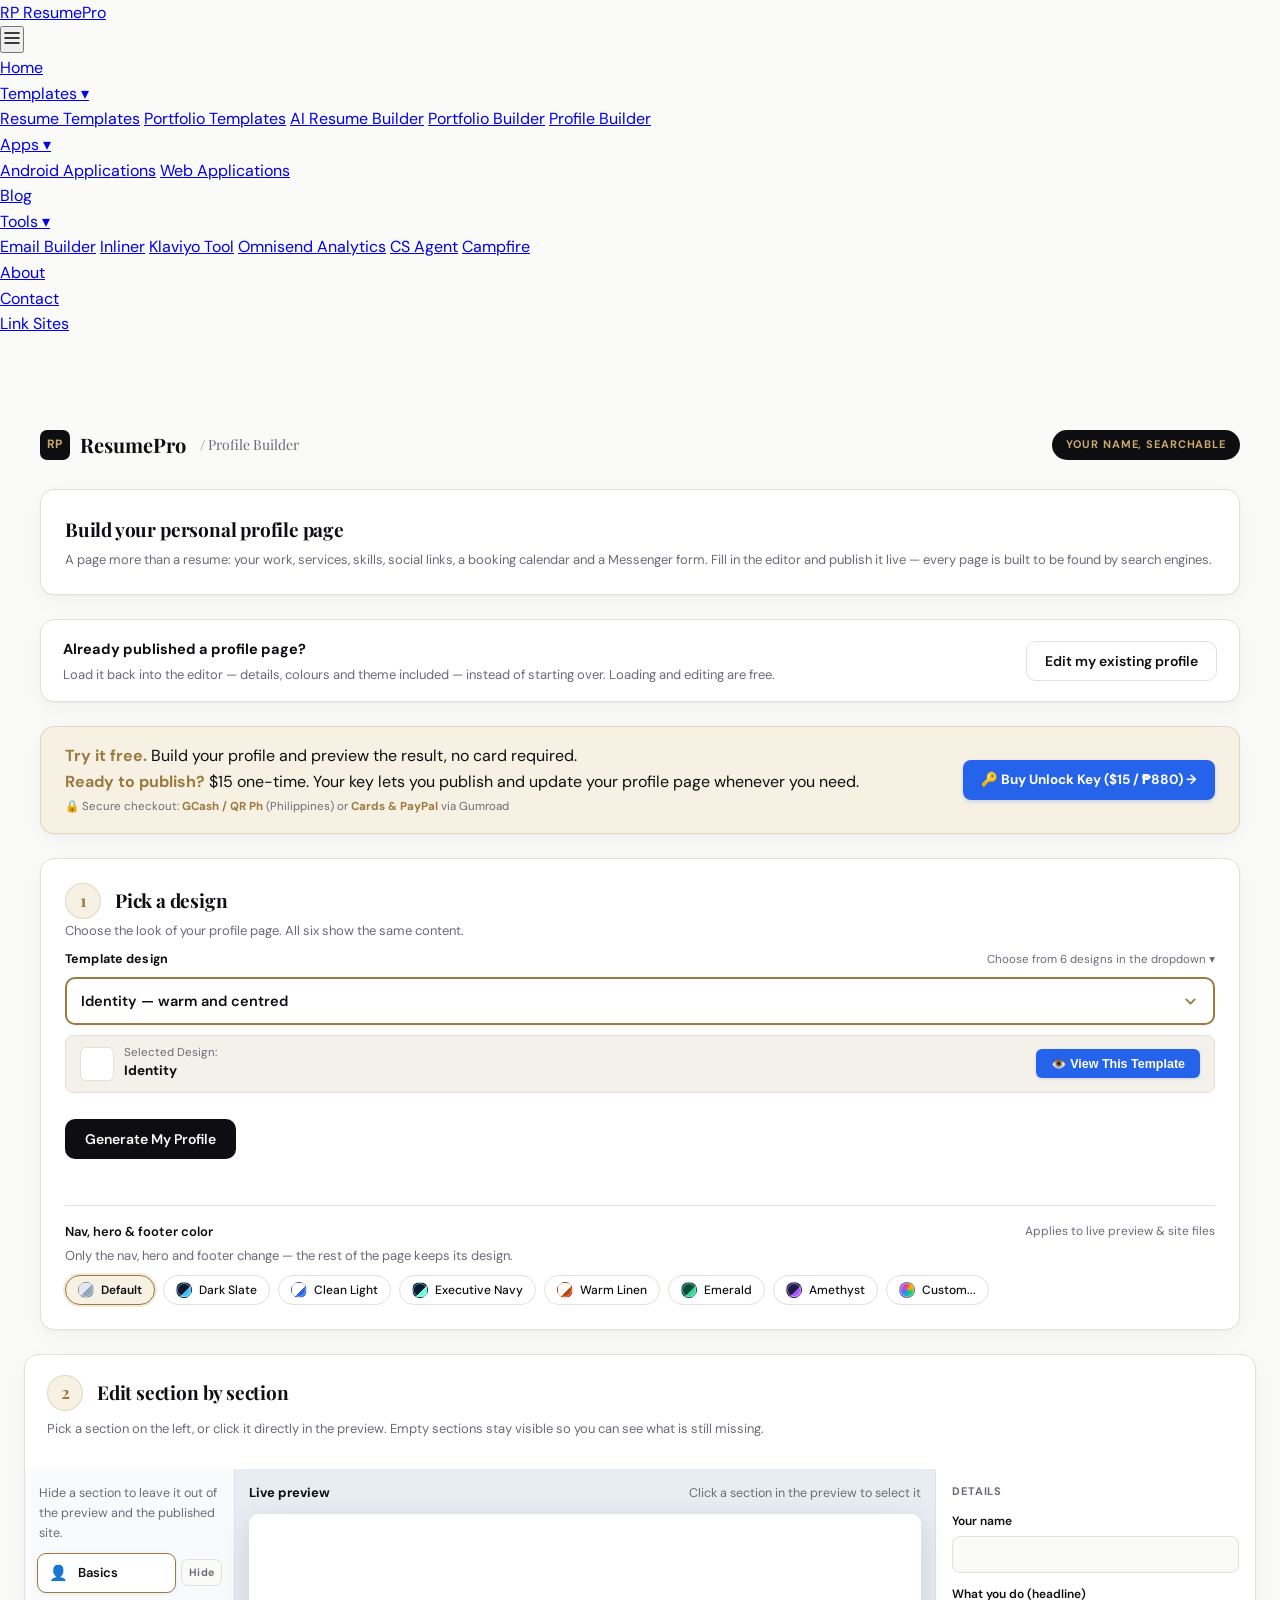
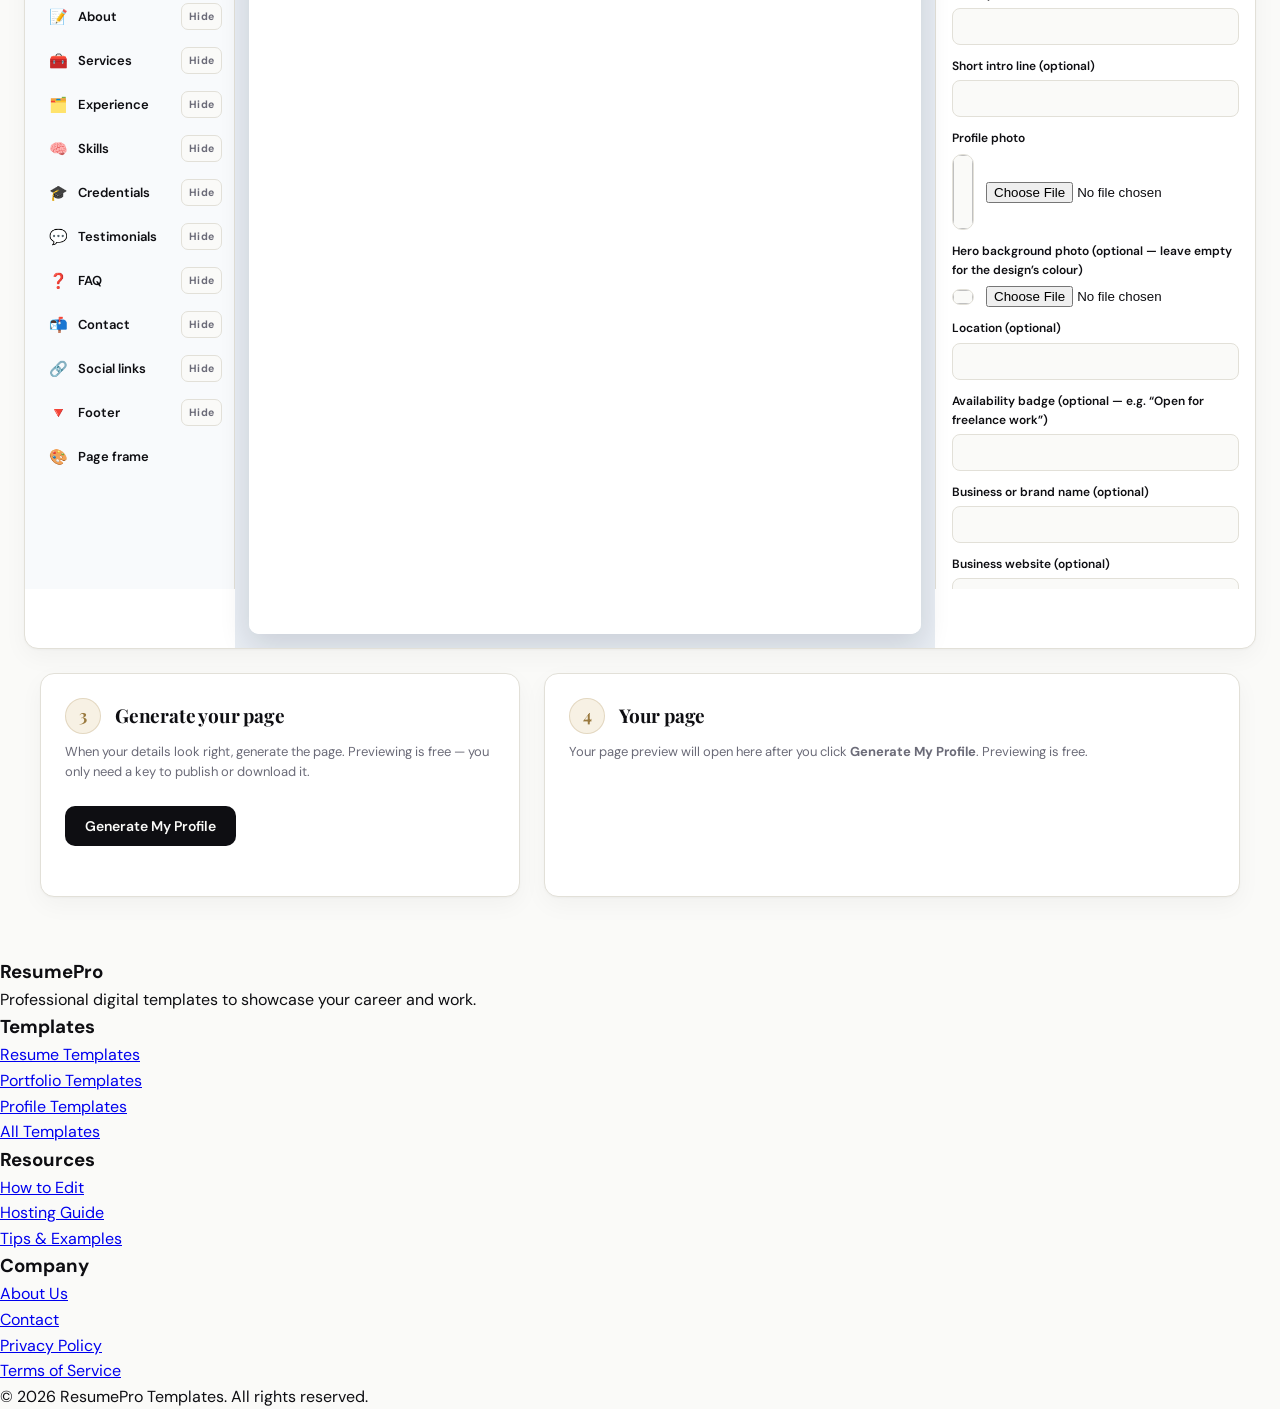
==== commit c82379a5: "Add files via upload" ====
--- a/index.html
+++ b/index.html
@@ -344,19 +344,21 @@
     <div style="display:flex; justify-content:space-between; align-items:flex-end; flex-wrap:wrap; gap:10px; margin-bottom:8px;">
       <div>
         <div class="step-head" style="margin-bottom:2px;"><span class="step-badge">1</span><h1>Pick a design</h1></div>
-        <div class="sub" style="margin:2px 0 0;">Choose the look of your profile page. All four show the same content.</div>
+        <div class="sub" style="margin:2px 0 0;">Choose the look of your profile page. All six show the same content.</div>
       </div>
     </div>
 
     <div class="tpl-select-label">
       <label for="templateSelect">Template design</label>
-      <span class="tpl-select-hint">Choose from 4 designs in the dropdown ▾</span>
+      <span class="tpl-select-hint">Choose from 6 designs in the dropdown ▾</span>
     </div>
     <select id="templateSelect">
       <option value="style1">Identity — warm and centred</option>
       <option value="style2">Editorial — magazine layout</option>
       <option value="style3">Spotlight — dark and bold</option>
       <option value="style4">Quiet — minimal and typographic</option>
+      <option value="style5">Halo — light glass, soft gradient</option>
+      <option value="style6">Vista — cinematic cover hero</option>
     </select>
 
     <div id="templateQuickPreviewBar" style="display:flex; align-items:center; justify-content:space-between; flex-wrap:wrap; gap:10px; margin-top:10px; padding:10px 14px; background:var(--paper-warm, #f8fafc); border:1px solid var(--border); border-radius:8px;">
